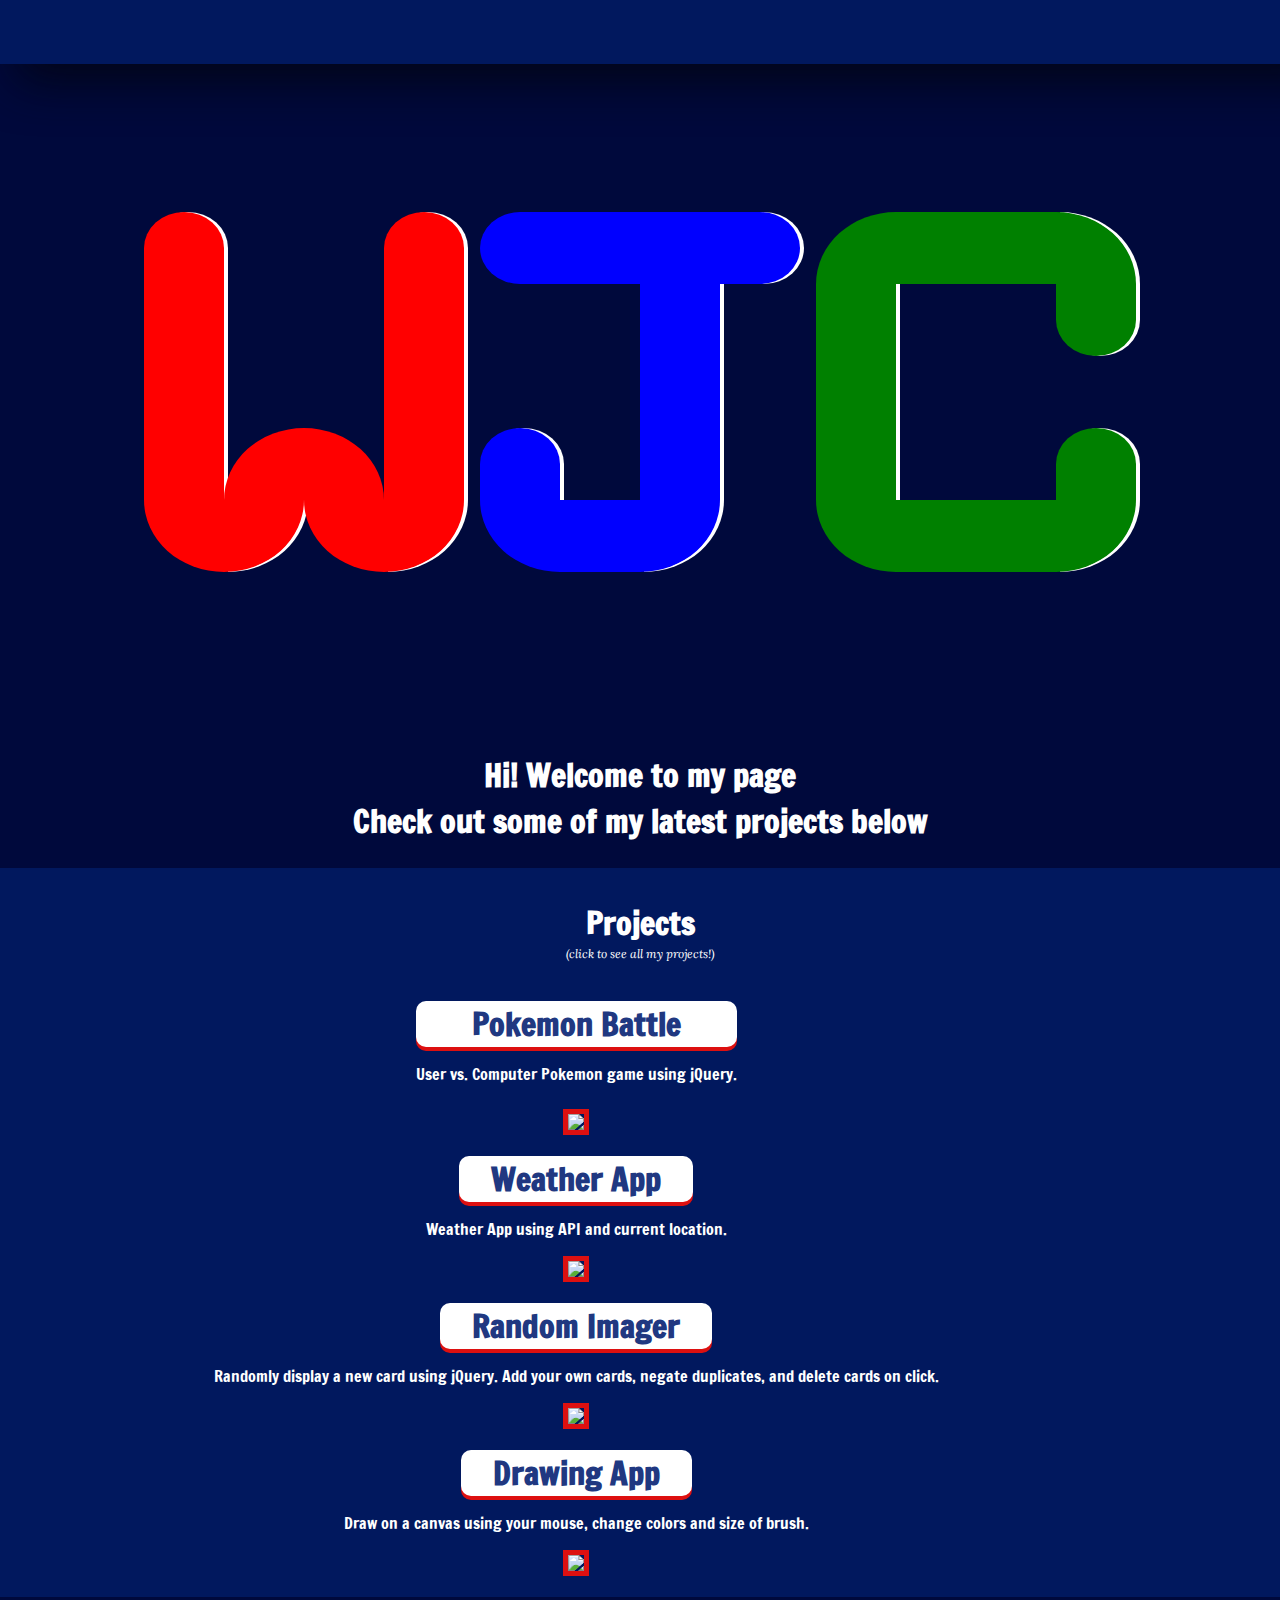
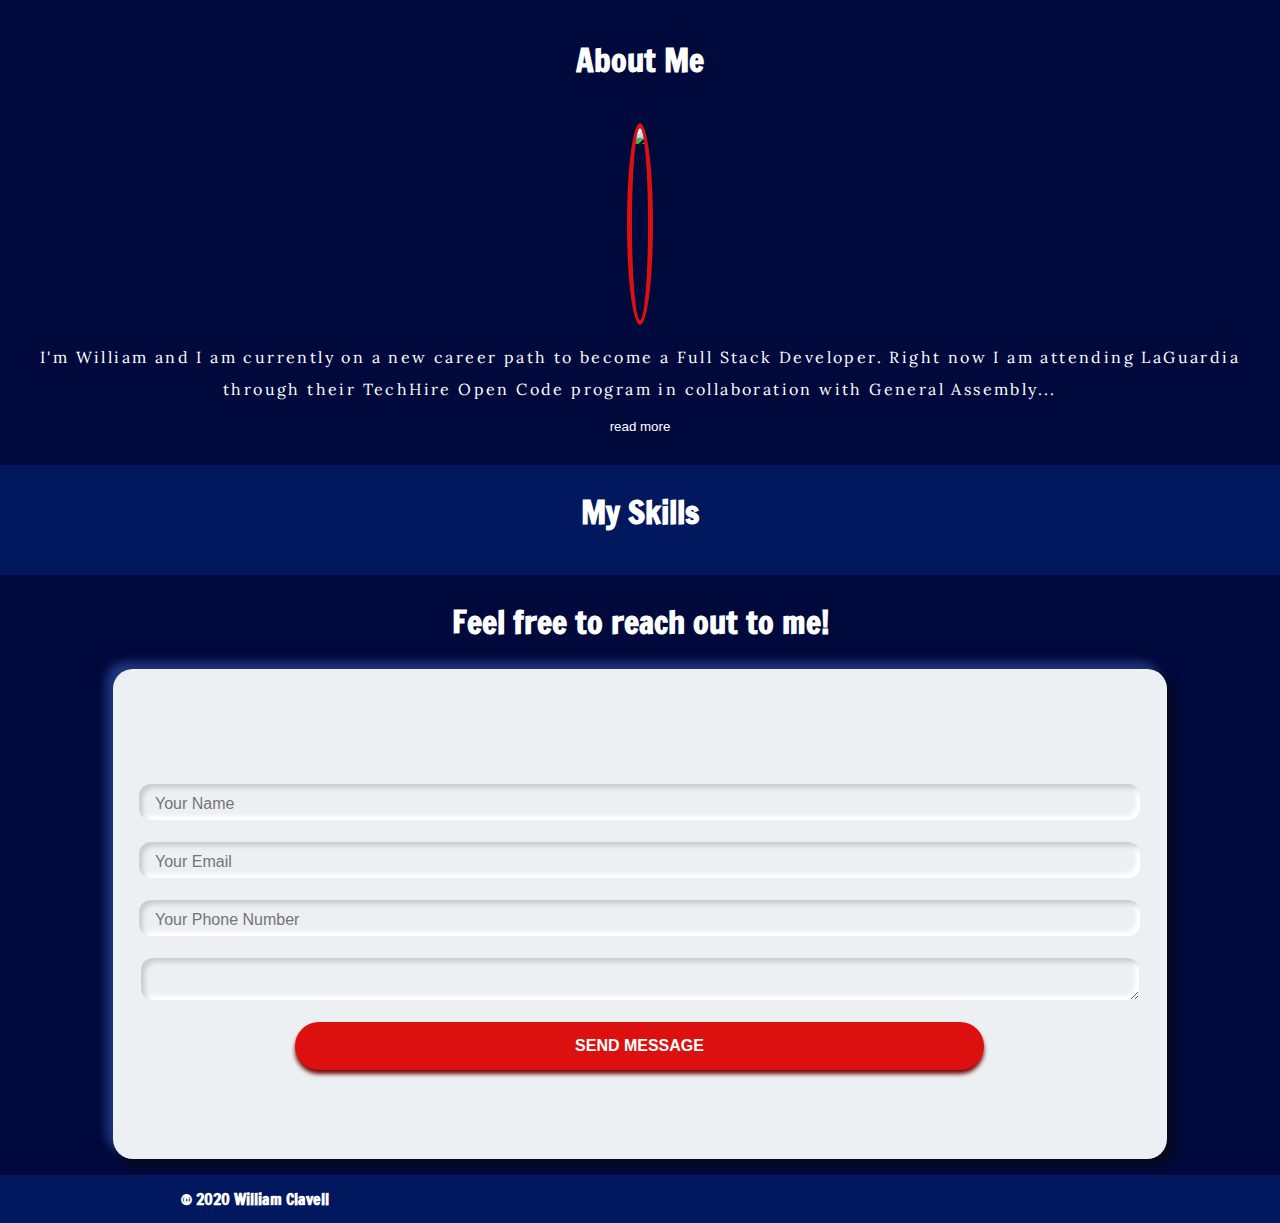
==== portfolio/index.html @ 601addb3 "adjusted about me flex display" ====
<!DOCTYPE html>
<html lang="en">
  <head>
    <meta charset="UTF-8" />
    <meta name="viewport" content="width=device-width, initial-scale=1.0" />
    <title>WJClavell</title>
    <link
      href="https://fonts.googleapis.com/css2?family=Francois+One&display=swap"
      rel="stylesheet"
    />
    <link
      href="https://fonts.googleapis.com/css2?family=Lora&display=swap"
      rel="stylesheet"
    />
    <link rel="stylesheet" type="text/css" href="css/main.css" />
    <link rel="stylesheet" type="text/css" href="css/mono.css" />
    <link rel="stylesheet" href="https://unpkg.com/swiper/swiper-bundle.css" />
    <script
      src="http://code.jquery.com/jquery-3.5.1.js"
      integrity="sha256-QWo7LDvxbWT2tbbQ97B53yJnYU3WhH/C8ycbRAkjPDc="
      crossorigin="anonymous"
      defer
    ></script>
    <script src="https://unpkg.com/swiper/swiper-bundle.js" defer></script>
    <script
      src="https://kit.fontawesome.com/928949dbd8.js"
      crossorigin="anonymous"
      defer
    ></script>

    <script src="app.js" defer></script>
  </head>
  <body>
    <div class="nav">
      <input type="checkbox" id="close" />
      <label for="close">
        <span class="fas fa-bars"></span>
      </label>
      <i class="fas fa-sun"></i>

      <nav class="burger">
        <a href="index.html" class="logo">WC</a>
        <label class="fas fa-times" for="close"></label>
        <ul>
          <li>
            <i class="fas fa-project-diagram"></i
            ><a href="#projects">Projects</a>
          </li>
          <li><i class="fas fa-user"></i><a href="#about-me">About Me</a></li>
          <li><i class="fas fa-th"></i><a href="#my-skills">My Skills</a></li>
          <li>
            <i class="fas fa-comment-dots"></i
            ><a href="#contact-page">Contact Me</a>
          </li>
        </ul>
      </nav>
      <!-- MOON ICON
        <i class="fas fa-moon"></i>
      -->
    </div>
    <header id="WJC">
      <section class="w">
        <div class="hidden h1"></div>
        <div class="hidden h2"></div>
        <div class="w1 img"></div>
        <div class="w2 img"></div>
        <div class="w4 img"></div>
        <div class="w5 img"></div>
        <div class="w6 img"></div>
        <div class="w7 img"></div>
        <div class="w8 img"></div>
        <div class="w9 img"></div>
        <div class="w10 img"></div>
        <div class="w11 img"></div>
      </section>
      <section class="j">
        <div class="hidden h3"></div>
        <div class="hidden h4"></div>
        <div class="hidden h5"></div>
        <div class="j1 img"></div>
        <div class="j2 img"></div>
        <div class="j3 img"></div>
        <div class="j4 img"></div>
        <div class="j5 img"></div>
        <div class="j6 img"></div>
        <div class="j7 img"></div>
        <div class="j8 img"></div>
        <div class="j9 img"></div>
      </section>
      <section class="c">
        <div class="hidden h6"></div>
        <div class="hidden h7"></div>
        <div class="c1 img"></div>
        <div class="c2 img"></div>
        <div class="c3 img"></div>
        <div class="c4 img"></div>
        <div class="c5 img"></div>
        <div class="c6 img"></div>
        <div class="c7 img"></div>
        <div class="c8 img"></div>
        <div class="c9 img"></div>
      </section>
    </header>
    <section class="welcome">
      <h1>
        Hi! Welcome to my page<br />Check out some of my latest projects below
      </h1>
    </section>
    <section class="projects" id="projects">
      <a href="projects.html"><h1>Projects</h1></a>
      <p>(click to see all my projects!)</p>
      <div class="swiper-container">
        <div class="swiper-wrapper">
          <div class="swiper-slide">
            <div class="proj-head">
              <a href="https://wjclavell.com/Pokemon-Battle/"
                ><h1>Pokemon Battle</h1></a
              >
              <p>
                User vs. Computer Pokemon game using jQuery.
              </p>
            </div>
            <a href="https://wjclavell.com/Pokemon-Battle/">
              <img
                class="project-shown"
                src="https://res.cloudinary.com/wjclavell/image/upload/v1594657019/projects-screenshots/pokemon-battle_clfpy1.png"
            /></a>
          </div>
          <div class="swiper-slide">
            <a href="http://wjclavell.com/Weather-App/"><h1>Weather App</h1></a>
            <p>
              Weather App using API and current location.
            </p>
            <a href="http://wjclavell.com/Weather-App/">
              <img
                class="project-shown"
                src="https://res.cloudinary.com/wjclavell/image/upload/v1594656531/projects-screenshots/WeathApp_screen_vny2ie.png"
            /></a>
          </div>
          <div class="swiper-slide">
            <a href="https://codepen.io/wjclavell/full/eYJjPKx"
              ><h1>Random Imager</h1></a
            >
            <p>
              Randomly display a new card using jQuery. Add your own cards,
              negate duplicates, and delete cards on click.
            </p>
            <a href="https://codepen.io/wjclavell/full/eYJjPKx">
              <img
                class="project-shown"
                src="https://res.cloudinary.com/wjclavell/image/upload/v1594665484/projects-screenshots/random-imager-screen_y5fjz6.png"
            /></a>
          </div>
          <div class="swiper-slide">
            <a href="https://codepen.io/wjclavell/full/wvMxYee"
              ><h1>Drawing App</h1></a
            >
            <p>
              Draw on a canvas using your mouse, change colors and size of
              brush.
            </p>
            <a href="https://codepen.io/wjclavell/full/wvMxYee">
              <img
                class="project-shown"
                src="https://res.cloudinary.com/wjclavell/image/upload/v1594664260/projects-screenshots/paint-screen_nla6oo.png"
            /></a>
          </div>
        </div>

        <div class="swiper-pagination"></div>
        <div class="swiper-button-prev"></div>
        <div class="swiper-button-next"></div>
      </div>
    </section>
    <section class="about-me" id="about-me">
      <h1>About Me</h1>
      <div class="about-flex">
        <img src="https://i.imgur.com/yziT7Tv.png" />
        <p id="about-p">
          I'm William and I am currently on a new career path to become a Full
          Stack Developer. Right now I am attending LaGuardia through their
          TechHire Open Code program in collaboration with General
          Assembly.<span id="dots">..</span>
          <span id="more"
            >I have a background in Real Estate & Finance, with a BBA in Finance
            from Baruch College. I am an avid sports enthusiast and love art,
            having my minor in Graphic Design as well as an extensive knowledge
            of Adobe CC. I plan on using my analytical skills and creativity to
            help me develop strategic and immersive experiences in Web
            Development. This page will be a constant work-in-progess as I
            continue to grow, learn and create new projects.</span
          >
        </p>
        <button onclick="readMore()" id="read-more">
          read more <i class="fas fa-chevron-down"></i>
        </button>
      </div>
    </section>
    <section class="my-skills" id="my-skills">
      <h1>My Skills</h1>
      <div class="skill-container"></div>
    </section>
    <section id="contact-page">
      <h1>Feel free to reach out to me!</h1>
      <div class="contact-form">
        <form
          action="mailto:wjclavell28@gmail.com"
          id="contact-form"
          method="post"
          enctype="text/plain"
        >
          <input
            name="name"
            type="text"
            class="form-control"
            placeholder="Your Name"
          />
          <br />
          <input
            name="email"
            type="email"
            class="form-control"
            placeholder="Your Email"
          />
          <br />
          <input
            name="phone"
            type="tel"
            class="form-control"
            placeholder="Your Phone Number"
          />
          <br />

          <textarea
            name="message"
            class="form-control"
            placeholder="Message"
            row="4"
          >
          </textarea>
          <br />

          <input
            type="submit"
            class="form-control submit"
            value="SEND MESSAGE"
          />
        </form>
      </div>
    </section>
    <footer class="footer">
      <h1>© 2020 William Clavell</h1>
      <a href="#WJC"><i class="fas fa-caret-up"></i></a>
      <div class="icons">
        <a href="https://linkedin.com/in/williamclavell" target="_blank"
          ><i class="fab fa-linkedin"></i
        ></a>
        <a href="https://github.com/wjclavell" target="_blank"
          ><i class="fab fa-github-square"></i
        ></a>
        <a href="https://wjclavellblog.wordpress.com" target="_blank"
          ><i class="fab fa-wordpress"></i
        ></a>
      </div>
    </footer>
  </body>
</html>
---- portfolio/css/main.css ----
body {
  margin: 0;
  padding: 0;
  font-family: "Francois One", sans-serif;
  display: grid;
  grid-template-areas:
    "nav nav nav nav nav"
    "head head head head head"
    "wel wel wel wel wel"
    "proj proj proj proj proj"
    "am am am am am"
    "skl skl skl skl skl"
    "con con con con con"
    "foot foot foot foot foot";
}
/* NAVIGATION */
.nav {
  position: fixed;
  top: 0;
  left: 0;
  grid-area: nav;
  background-color: #01185e;
  width: 100%;
  height: 3em;
  display: inline-flex;
  justify-content: space-between;
  box-shadow: 2em 0 3em 1em #020516;
  z-index: 2;
}
/* Hamburger menu code inspired by @webdesigntips on Instagram */
.burger {
  position: fixed;
  width: 100vw;
  height: 80vh;
  left: -110%;
  overflow: hidden;
  background-color: #01185e;
  box-shadow: -2em 0 3em 2em #020516;
  transition: 0.4s;
}
.fa-bars {
  cursor: pointer;
  color: #dd1010;
  margin: 0 1em;
  transform: scale(1.5);
  transition: 0.4s;
}
.fa-bars:hover {
  color: white;
}
.logo {
  position: absolute;
  left: 2em;
  top: 1em;
  color: white;
  text-decoration: none;
  cursor: pointer;
  font-size: 2em;
  font-weight: bold;
}
.burger label {
  position: absolute;
  right: 3em;
  top: 2em;
  padding: 5px 8px;
  color: white;
  transform: scale(2);
  cursor: pointer;
  transition: 0.4s;
}
.burger label:hover {
  color: #dd1010;
}
.burger ul {
  position: absolute;
  top: 100px;
}
.burger ul li {
  list-style: none;
  padding: 25px 40px;
  color: white;
  width: 320px;
  margin-left: -50px;
  opacity: 0;
  cursor: pointer;
  transition: 0.2s ease-in;
}
.burger ul li:hover {
  font-size: 1.2em;
}
.burger ul li i {
  color: #dd1010;
  transform: scale(1.5);
}
.burger ul li a {
  color: white;
  text-decoration: none;
  position: absolute;
  font-size: 1.5em;
  font-weight: 500;
  transform: translateY(-5px);
  left: 6em;
}
label span {
  position: absolute;
  width: 40px;
  height: 40px;
  top: 1em;
  left: 1em;
  padding: 9px;
}
input {
  display: none;
}
input:checked ~ label span {
  opacity: 0;
  pointer-events: none;
}
input:checked ~ nav {
  left: 0;
}
input:checked ~ nav ul li {
  margin-left: 0;
  opacity: 1;
}
input:checked ~ nav ul li:nth-child(1) {
  transition-delay: 0.2s;
}
input:checked ~ nav ul li:nth-child(2) {
  transition-delay: 0.4s;
}
input:checked ~ nav ul li:nth-child(3) {
  transition-delay: 0.6s;
}
input:checked ~ nav ul li:nth-child(4) {
  transition-delay: 0.8s;
}
.fa-sun {
  color: white;
  position: absolute;
  top: 1em;
  right: 1em;
  margin: 0 1em;
  transform: scale(1.5);
  transition: 0.4s;
}
.fa-sun:hover {
  color: #dd1010;
}

/* Header */
header {
  margin-top: 2em;
  height: 40vh;
  grid-area: head;
  background: #00093c;
}

/* welcome message */
.welcome {
  grid-area: wel;
  display: flex;
  justify-content: center;
  align-items: center;
  background-color: #00093c;
}
h1 {
  color: white;
  text-align: center;
  margin: 0.75em;
}

/* Projects */
.projects {
  grid-area: proj;
  background-color: #01185e;
  padding-bottom: 1em;
}
.proj-head {
  margin: 0.5em;
}
.projects h1 {
  margin: 0;
  margin-top: 1em;
  cursor: pointer;
}
.projects > a {
  margin: 0;
  padding: 0;
  text-decoration: none;
  cursor: pointer;
}
.projects > a:hover {
  text-decoration: underline;
  text-decoration-color: #dd1010;
}
.projects > p {
  font-family: lora;
  font-size: 0.5em;
  text-align: center;
  color: white;
  font-style: italic;
  margin: 0;
  margin-bottom: 1em;
}
.swiper-container {
  width: 90vw;
  height: 65%;
}
.swiper-slide {
  display: flex;
  flex-direction: column;
  justify-content: center;
  align-items: center;
}
.swiper-slide h1 {
  color: #203881;
  margin: 0;
  margin-top: 0.5em;
  padding: 0 2rem;
  background-color: white;
  border-radius: 10px;
  box-shadow: 0 4px #dd1010;
}
.swiper-slide h1:hover {
  background-color: #dd1010;
  color: white;
  box-shadow: none;
}
.swiper-slide a {
  text-decoration: none;
}
.swiper-slide p {
  color: white;
  text-align: center;
}
.project-shown {
  cursor: pointer;
  max-width: 80vw;
  border: 5px solid #dd1010;
}
.project-shown:hover {
  filter: brightness(0.5);
}
.swiper-button-prev,
.swiper-button-next {
  transform: scale(1.2);
}

/* About Me */
.about-me {
  grid-area: am;
  background-color: #00093c;
  padding: 1em;
}
.about-flex {
  display: flex;
  align-items: center;
  flex-direction: column;
}
.about-me img {
  height: 12em;
  margin: 1em 0;
  border: 5px solid #dd1010;
  border-radius: 100%;
}
#about-p {
  font-family: lora;
  margin: 0 1em;
  text-align: center;
  line-height: 2em;
  letter-spacing: 0.15em;
  color: white;
  text-overflow: ellipsis;
}
#more {
  display: none;
  transition: 0.3s ease;
}
#read-more {
  color: white;
  text-align: center;
  background-color: transparent;
  border: none;
  margin: 1em;
}
#read-less {
  color: white;
  text-align: center;
  background-color: transparent;
  border: none;
  margin: 1em;
}

/* My Skills*/
.my-skills {
  grid-area: skl;
  background-color: #01185e;
  padding-bottom: 1em;
}
.skill-container {
  display: flex;
  flex-wrap: wrap;
  justify-content: space-around;
  align-items: center;
}
.skill-container img {
  width: 35%;
  height: 20%;
  margin: 1em;
  background-color: #00093c;
  border: 2px solid #dd1010;
}

/* Contact Form */
#contact-page {
  grid-area: con;
  background-color: #00093c;
}
.contact-form {
  display: flex;
  justify-content: center;
  align-items: center;
  margin: 1em auto;
  width: 80vw;
  height: 50vh;
  padding: 25px 15px 15px 15px;
  border-radius: 20px;
  background: #ecf0f3;
  box-shadow: 7px 7px 10px #040a1b, -7px -7px 10px #203881;
}
#contact-form {
  width: 100%;
  padding: 20px 20px 3px 3px;
  margin-left: 1em;
  display: flex;
  flex-direction: column;
  justify-content: space-between;
  align-items: center;
}
#contact-form [name="name"],
[name="email"],
[name="phone"] {
  border: none;
  outline: none;
  background: none;
  padding: 0.25em 0 0 1em;
  font-size: 1em;
  color: #555555;
  height: 2em;
}
#contact-form textarea {
  border: none;
  outline: none;
  background: none;
  padding: 0.25em 0 0 1em;
  font-size: 1em;
  color: #555555;
  height: 3em;
}
.form-control {
  align-items: center;
  display: inline-flex;
  border-radius: 12px;
  box-shadow: inset 4px 4px 4px #cbced1, inset -4px -4px 4px#ffffff;
  width: 100%;
}
.submit {
  box-shadow: none;
  background: #dd1010;
  color: white;
  font-size: 1em;
  font-weight: bold;
  height: 3em;
  width: 70%;
  border: none;
  border-radius: 50px;
  display: flex;
  justify-content: center;
  box-shadow: 0px 4px 4px #720909;
}
.submit:hover {
  cursor: pointer;
  position: relative;
  top: 4px;
  box-shadow: inset 0px 4px 4px #720909;
}

/* Footer */
footer {
  grid-area: foot;
  background-color: #01185e;
  display: flex;
  justify-content: space-around;
  align-items: center;
  height: 3em;
  margin: 0;
  padding: 0;
}
footer h1 {
  font-size: 0.5em;
}
.icons i {
  transform: scale(1.5);
  color: #dd1010;
  margin: 0 0.5em;
}
.fa-caret-up {
  color: white;
  transform: scale(2.5);
}

/* media queries for tablet and desktop*/
@media only screen and (min-width: 600px) {
  h1 {
    font-size: 2em;
  }
  .nav {
    height: 4em;
  }
  .fa-sun {
    top: 1.5em;
    margin: 0 2em;
    transform: scale(2.5);
  }
  .fa-bars {
    top: 2em;
    margin: 0 2em;
    transform: scale(2.5);
  }
  header {
    height: 50vh;
  }
  .skill-container img {
    width: 20vw;
    border: 5px solid #dd1010;
  }
  .proj-head {
    margin-top: 0.75em;
  }
  .projects > p {
    font-size: 0.75em;
  }
  .icons i {
    transform: scale(2);
    color: #dd1010;
    margin: 0 1em;
  }
  footer h1 {
    font-size: 1em;
  }
  .fa-caret-up {
    transform: scale(3.5);
  }
}

@media only screen and (min-width: 1000px) {
  header {
    height: 80vh;
    padding: 0;
  }
  .welcome h1 {
    margin-top: 0;
  }
  .project-shown {
    height: 60vh;
  }
}
---- portfolio/css/mono.css ----
header {
  display: flex;
  justify-content: center;
  align-items: center;
  flex-wrap: wrap;
}
/* "W" William */
.w {
  grid-area: w;
  display: grid;
  grid-template-areas:
    "w6 h1 h2 w7"
    "w1 h1 h2 w5"
    "w1 h1 h2 w5"
    "w1 w11 w10 w5"
    "w8 w2 w4 w9";
  height: 50%;
  width: 25%;
  margin: 0.5em;
  position: relative;
  animation: reverse-side-swoop 4s ease-in-out;
}
.w1 {
  grid-area: w1;
  background-color: red;
  box-shadow: 0.25em 0 white;
}
.w2 {
  grid-area: w2;
  background-color: red;
  border-radius: 0 0 100% 0;
  box-shadow: 0.25em 0 white;
}
.w4 {
  grid-area: w4;
  background-color: red;
  border-radius: 0 0 0 100%;
}
.w5 {
  grid-area: w5;
  background-color: red;
  box-shadow: 0.25em 0 white;
}
.w6 {
  grid-area: w6;
  background-color: red;
  border-radius: 100% 100% 0 0;
  box-shadow: 0.25em 0 white;
}
.w7 {
  grid-area: w7;
  background-color: red;
  border-radius: 100% 100% 0 0;
  box-shadow: 0.25em 0 white;
}
.w8 {
  grid-area: w8;
  background-color: red;
  border-radius: 0 0 0 100%;
}
.w9 {
  grid-area: w9;
  background-color: red;
  border-radius: 0 0 100% 0;
  box-shadow: 0.25em 0 white;
}
.w10 {
  grid-area: w10;
  background-color: red;
  border-radius: 0 100% 0 0;
}
.w11 {
  grid-area: w11;
  background-color: red;
  border-radius: 100% 0 0 0;
}
.h1 {
  grid-area: h1;
}
.h2 {
  grid-area: h2;
}

/* "J" Joel */
.j {
  grid-area: j;
  display: grid;
  grid-template-areas:
    "j7 j1 j9 j8"
    "h3 h5 j2 h4"
    "h3 h5 j2 h4"
    "j3 h5 j2 h4"
    "j4 j6 j5 h4";
  height: 50%;
  width: 25%;
  margin: 0.5em;
  position: relative;
  animation: down-swoop 4s ease-in-out;
}
.j1 {
  grid-area: j1;
  background-color: blue;
}
.j2 {
  grid-area: j2;
  background-color: blue;
  box-shadow: 0.25em 0 white;
}
.j3 {
  grid-area: j3;
  background-color: blue;
  border-radius: 100% 100% 0 0;
  box-shadow: 0.25em 0 white;
}
.j4 {
  grid-area: j4;
  background-color: blue;
  border-radius: 0 0 0 100%;
}
.j5 {
  grid-area: j5;
  background-color: blue;
  border-radius: 0 0 100% 0;
  box-shadow: 0.25em 0 white;
}
.j6 {
  grid-area: j6;
  background-color: blue;
}
.j7 {
  grid-area: j7;
  background-color: blue;
  border-radius: 100% 0 0 100%;
}
.j8 {
  grid-area: j8;
  background-color: blue;
  border-radius: 0 100% 100% 0;
  box-shadow: 0.25em 0 white;
}
.j9 {
  grid-area: j9;
  background-color: blue;
}
.h3 {
  grid-area: h3;
}
.h4 {
  grid-area: h4;
}
.h5 {
  grid-area: h5;
}
/* "C" Clavell 10vh x 75px*/
.c {
  grid-area: c;
  display: grid;
  grid-template-areas:
    "c1 c2 c2 c3"
    "c4 h6 h6 c5"
    "c4 h6 h6 h7"
    "c4 h6 h6 c6"
    "c7 c8 c8 c9";
  height: 50%;
  width: 25%;
  margin: 0.5em;
  position: relative;
  animation: side-swoop 4s ease-in-out;
}
.c1 {
  grid-area: c1;
  background-color: green;
  border-radius: 100% 0 0 0;
}
.c2 {
  grid-area: c2;
  background-color: green;
}
.c3 {
  grid-area: c3;
  background-color: green;
  border-radius: 0 100% 0 0;
  box-shadow: 0.25em 0 white;
}
.c4 {
  grid-area: c4;
  background-color: green;
  border-radius: 0 0 0 0;
  box-shadow: 0.25em 0 white;
}
.c5 {
  grid-area: c5;
  background-color: green;
  border-radius: 0 0 100% 100%;
  box-shadow: 0.25em 0 white;
}
.c6 {
  grid-area: c6;
  background-color: green;
  border-radius: 100% 100% 0 0;
  box-shadow: 0.25em 0 white;
}
.c7 {
  grid-area: c7;
  background-color: green;
  border-radius: 0 0 0 100%;
}
.c8 {
  grid-area: c8;
  background-color: green;
}
.c9 {
  grid-area: c9;
  background-color: green;
  border-radius: 0 0 100% 0;
  box-shadow: 0.25em 0 white;
}
.h6 {
  grid-area: h6;
}
.h7 {
  grid-area: h7;
}
.img {
  background-image: url(https://www.publicdomainpictures.net/pictures/300000/velka/degrade-texture-11.jpg);
  background-size: cover;
  background-attachment: fixed;
}
.hidden {
  background-color: transparent;
}
.w:hover,
.j:hover,
.c:hover {
  transform: rotate(2turn);
  transition: 1s ease all;
}

@keyframes swoop {
  30% {
    top: 110%;
  }
  50% {
    top: -110%;
  }
  70% {
    top: 10%;
  }
  80% {
    top: -10%;
  }
  100% {
    top: 0;
  }
}
@keyframes reverse-swoop {
  30% {
    top: -110%;
  }
  50% {
    top: 110%;
  }
  70% {
    top: -10%;
  }
  80% {
    top: 10%;
  }
  100% {
    top: 0;
  }
}
@keyframes side-swoop {
  30% {
    right: -110%;
  }
  50% {
    right: 110%;
  }
  70% {
    right: -10%;
  }
  80% {
    right: 10%;
  }
  100% {
    right: 0;
  }
}
@keyframes reverse-side-swoop {
  30% {
    right: 110%;
  }
  50% {
    right: -110%;
  }
  70% {
    right: 10%;
  }
  80% {
    right: -10%;
  }
  100% {
    right: 0;
  }
}
@keyframes down-swoop {
  50% {
    top: -110%;
  }
  80% {
    top: 10%;
  }
  100% {
    top: 0%;
  }
}
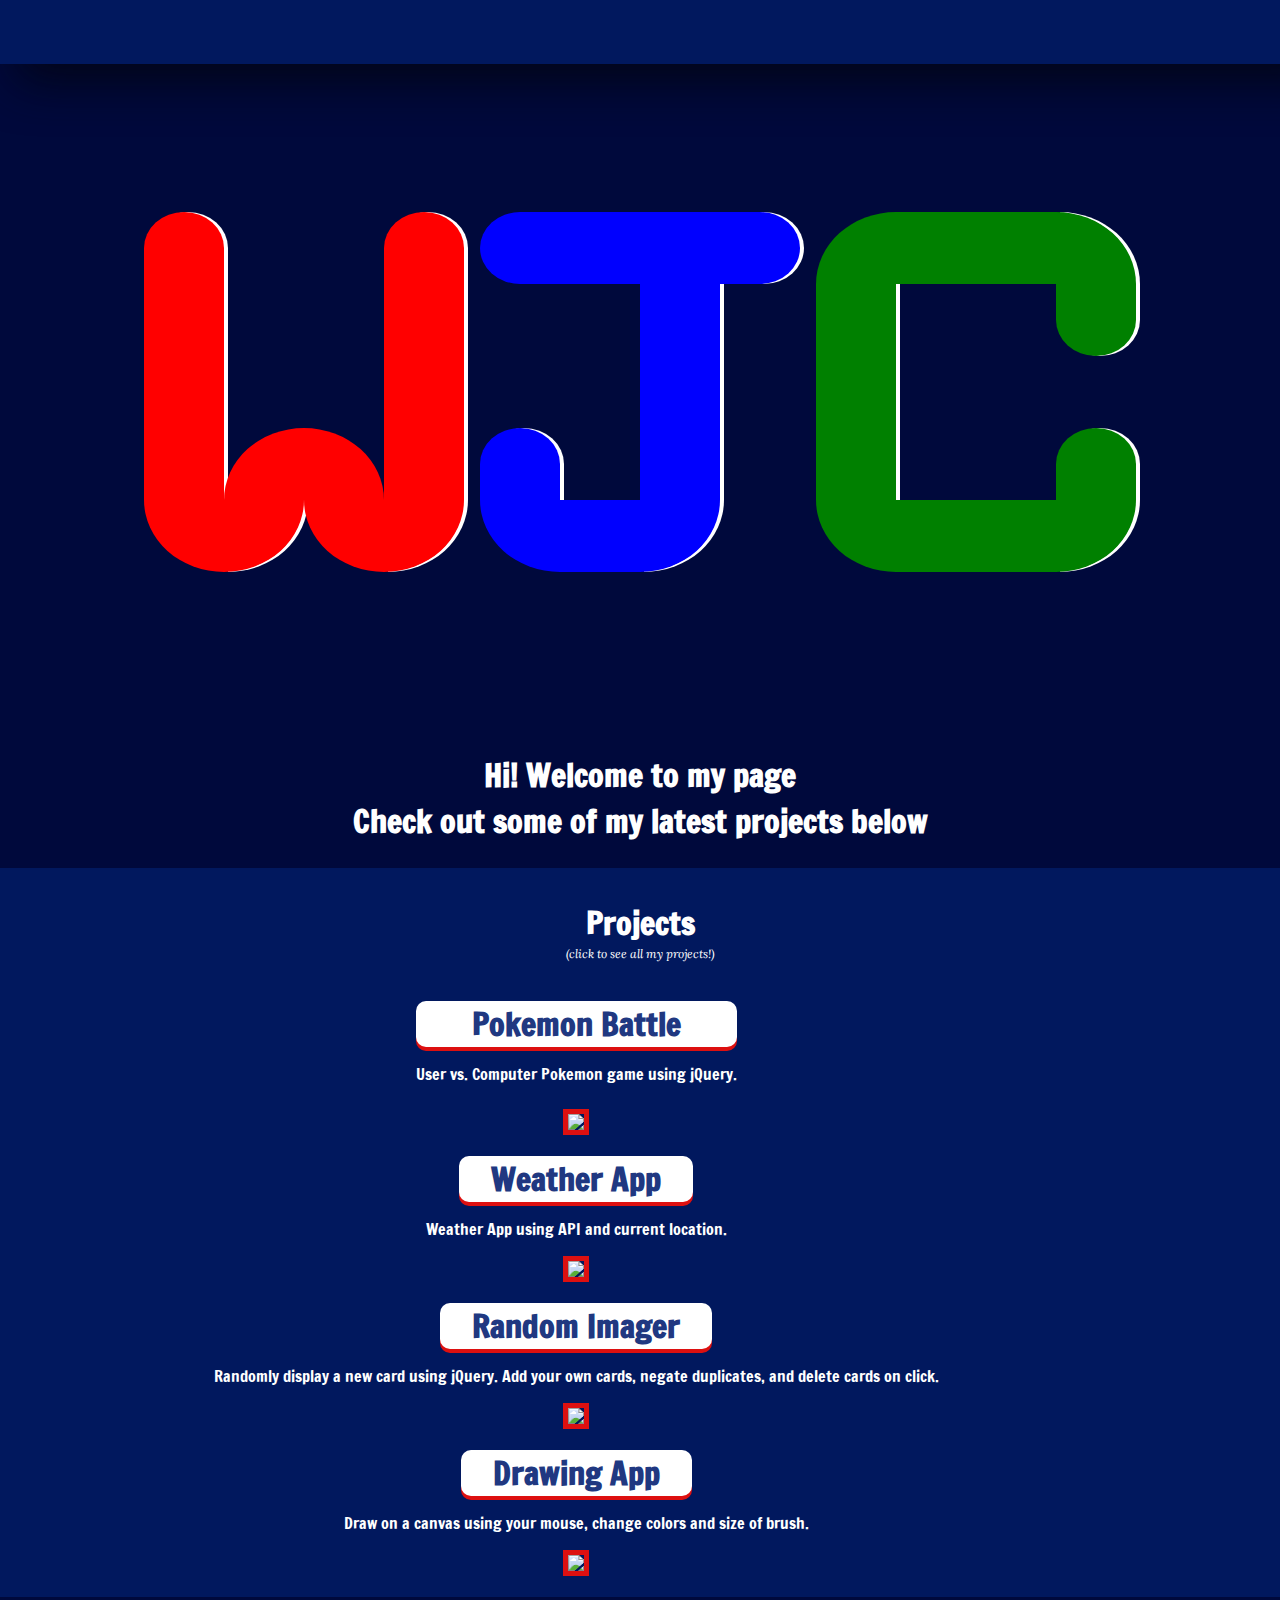
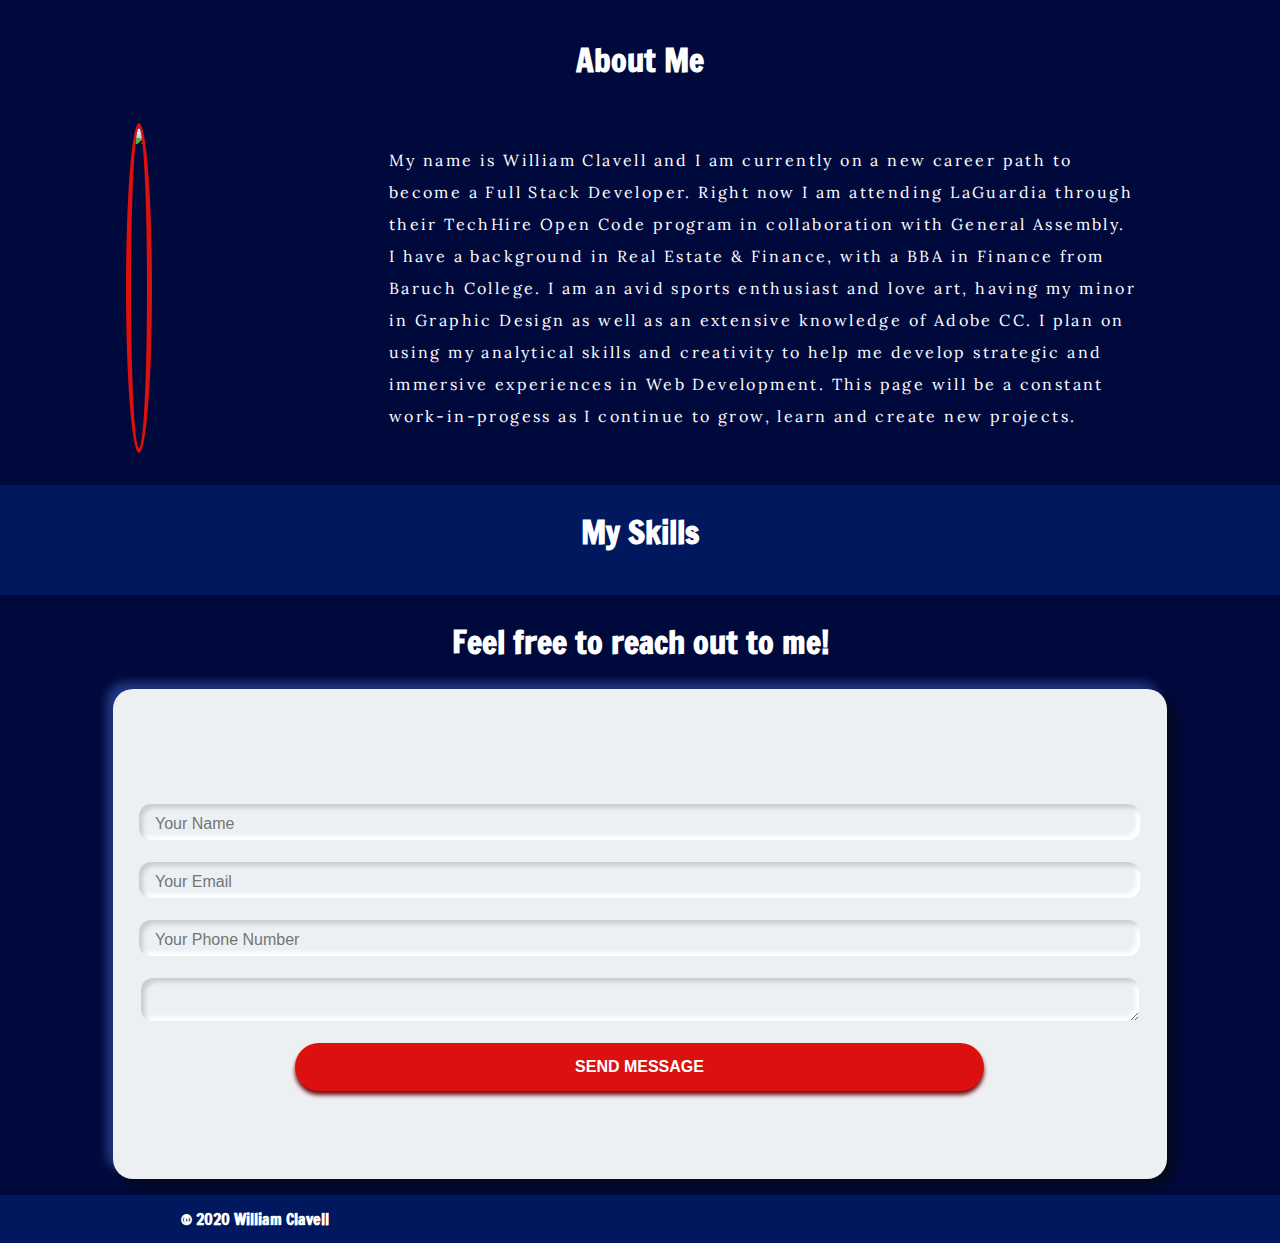
==== commit 3323b8c0: "about me section fully responsive" ====
--- a/portfolio/index.html
+++ b/portfolio/index.html
@@ -177,9 +177,9 @@
       <div class="about-flex">
         <img src="https://i.imgur.com/yziT7Tv.png" />
         <p id="about-p">
-          I'm William and I am currently on a new career path to become a Full
-          Stack Developer. Right now I am attending LaGuardia through their
-          TechHire Open Code program in collaboration with General
+          My name is William Clavell and I am currently on a new career path to
+          become a Full Stack Developer. Right now I am attending LaGuardia
+          through their TechHire Open Code program in collaboration with General
           Assembly.<span id="dots">..</span>
           <span id="more"
             >I have a background in Real Estate & Finance, with a BBA in Finance
--- a/portfolio/css/main.css
+++ b/portfolio/css/main.css
@@ -271,7 +271,6 @@
   line-height: 2em;
   letter-spacing: 0.15em;
   color: white;
-  text-overflow: ellipsis;
 }
 #more {
   display: none;
@@ -465,4 +464,23 @@
   .project-shown {
     height: 60vh;
   }
-}
+  .about-flex {
+    flex-direction: row;
+    justify-content: space-around;
+  }
+  #about-p {
+    width: 60%;
+    text-align: left;
+  }
+  .about-flex img {
+    height: 20em;
+  }
+  #more {
+    display: inline;
+  }
+  #read-more,
+  #read-less,
+  #dots {
+    display: none;
+  }
+}
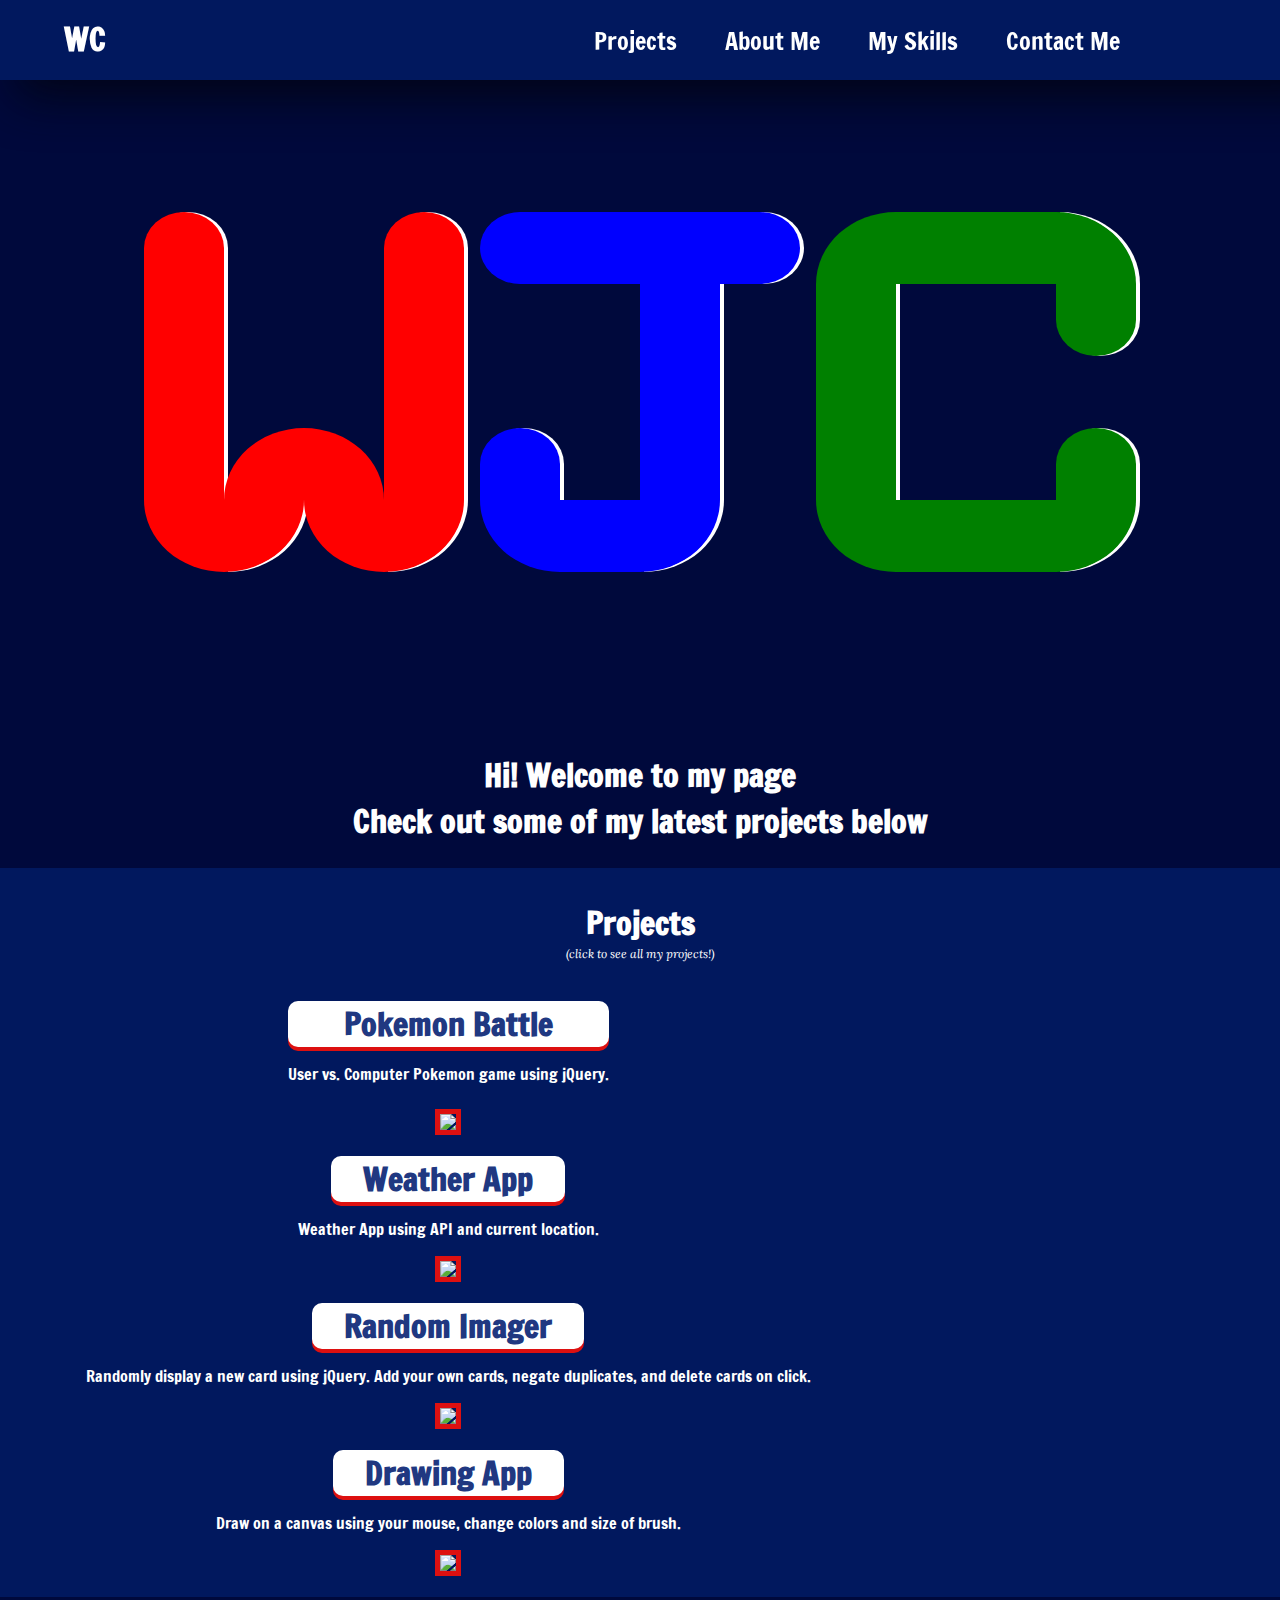
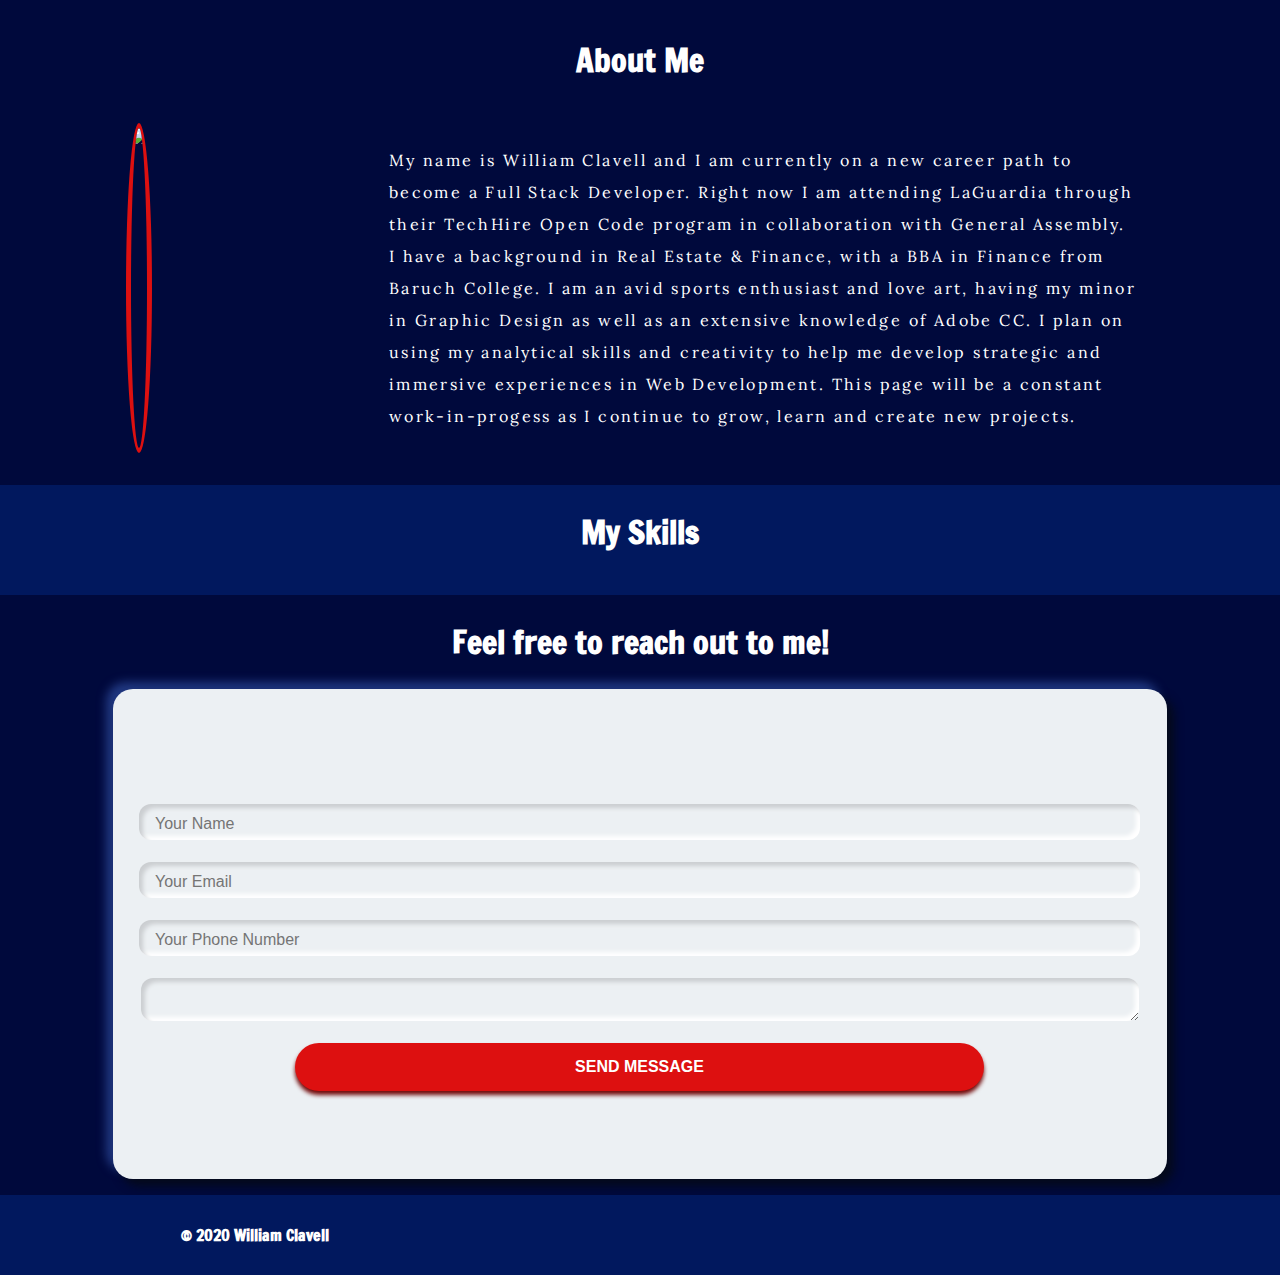
==== commit 96176966: "navbar complete, all projects page stylized, MVP done?" ====
--- a/portfolio/index.html
+++ b/portfolio/index.html
@@ -30,6 +30,7 @@
 
     <script src="app.js" defer></script>
   </head>
+
   <body>
     <div class="nav">
       <input type="checkbox" id="close" />
@@ -58,6 +59,25 @@
         <i class="fas fa-moon"></i>
       -->
     </div>
+    <div class="navbar">
+      <a href="index.html" class="logo desklogo">WC</a>
+      <div>
+        <ul class="navbar-list">
+          <li>
+            <i class="fas fa-project-diagram"></i
+            ><a href="#projects">Projects</a>
+          </li>
+          <li><i class="fas fa-user"></i><a href="#about-me">About Me</a></li>
+          <li><i class="fas fa-th"></i><a href="#my-skills">My Skills</a></li>
+          <li>
+            <i class="fas fa-comment-dots"></i
+            ><a href="#contact-page">Contact Me</a>
+          </li>
+        </ul>
+      </div>
+      <i class="fas fa-sun desksun"></i>
+    </div>
+
     <header id="WJC">
       <section class="w">
         <div class="hidden h1"></div>
--- a/portfolio/css/main.css
+++ b/portfolio/css/main.css
@@ -14,6 +14,9 @@
     "foot foot foot foot foot";
 }
 /* NAVIGATION */
+.navbar {
+  display: none;
+}
 .nav {
   position: fixed;
   top: 0;
@@ -399,10 +402,13 @@
 footer h1 {
   font-size: 0.5em;
 }
+.icons {
+  display: flex;
+  justify-content: center;
+}
 .icons i {
   transform: scale(1.5);
   color: #dd1010;
-  margin: 0 0.5em;
 }
 .fa-caret-up {
   color: white;
@@ -414,6 +420,9 @@
   h1 {
     font-size: 2em;
   }
+  .navbar {
+    display: none;
+  }
   .nav {
     height: 4em;
   }
@@ -430,8 +439,12 @@
   header {
     height: 50vh;
   }
+  .skill-container {
+    width: 75%;
+    margin: 0 auto;
+  }
   .skill-container img {
-    width: 20vw;
+    width: 15vw;
     border: 5px solid #dd1010;
   }
   .proj-head {
@@ -443,7 +456,10 @@
   .icons i {
     transform: scale(2);
     color: #dd1010;
-    margin: 0 1em;
+    padding: 0 1em;
+  }
+  footer {
+    height: 4em;
   }
   footer h1 {
     font-size: 1em;
@@ -454,6 +470,50 @@
 }
 
 @media only screen and (min-width: 1000px) {
+  .nav {
+    display: none;
+  }
+  .navbar {
+    position: fixed;
+    top: 0;
+    left: 0;
+    grid-area: nav;
+    background-color: #01185e;
+    width: 100%;
+    height: 5em;
+    display: inline-flex;
+    justify-content: space-between;
+    box-shadow: 2em 0 3em 1em #020516;
+    z-index: 2;
+  }
+  .desksun {
+    margin-top: 0.5em;
+  }
+  .desklogo {
+    top: 0.5em;
+    transition: 0.4s;
+  }
+  .desklogo:hover {
+    color: #dd1010;
+  }
+  .navbar-list {
+    display: inline-flex;
+    position: absolute;
+    top: 0.5em;
+    right: 10em;
+  }
+  .navbar-list li {
+    font-size: 1.5em;
+    list-style: none;
+  }
+  .navbar-list li i {
+    color: #dd1010;
+    margin: 0 1em 1em 1em;
+  }
+  .navbar-list li a {
+    color: white;
+    text-decoration: none;
+  }
   header {
     height: 80vh;
     padding: 0;
@@ -461,8 +521,15 @@
   .welcome h1 {
     margin-top: 0;
   }
+  .swiper-container {
+    width: 70vw;
+  }
   .project-shown {
     height: 60vh;
+  }
+  .swiper-button-prev,
+  .swiper-button-next {
+    transform: scale(2);
   }
   .about-flex {
     flex-direction: row;
@@ -483,4 +550,20 @@
   #dots {
     display: none;
   }
-}
+  .skill-container {
+    width: 75%;
+    margin: 0 auto;
+  }
+  .skill-container img {
+    width: 15%;
+    height: 15%;
+    margin: 1em;
+    border: 5px solid #dd1010;
+  }
+  footer {
+    height: 5em;
+  }
+  .icons i {
+    padding: 0 1em;
+  }
+}
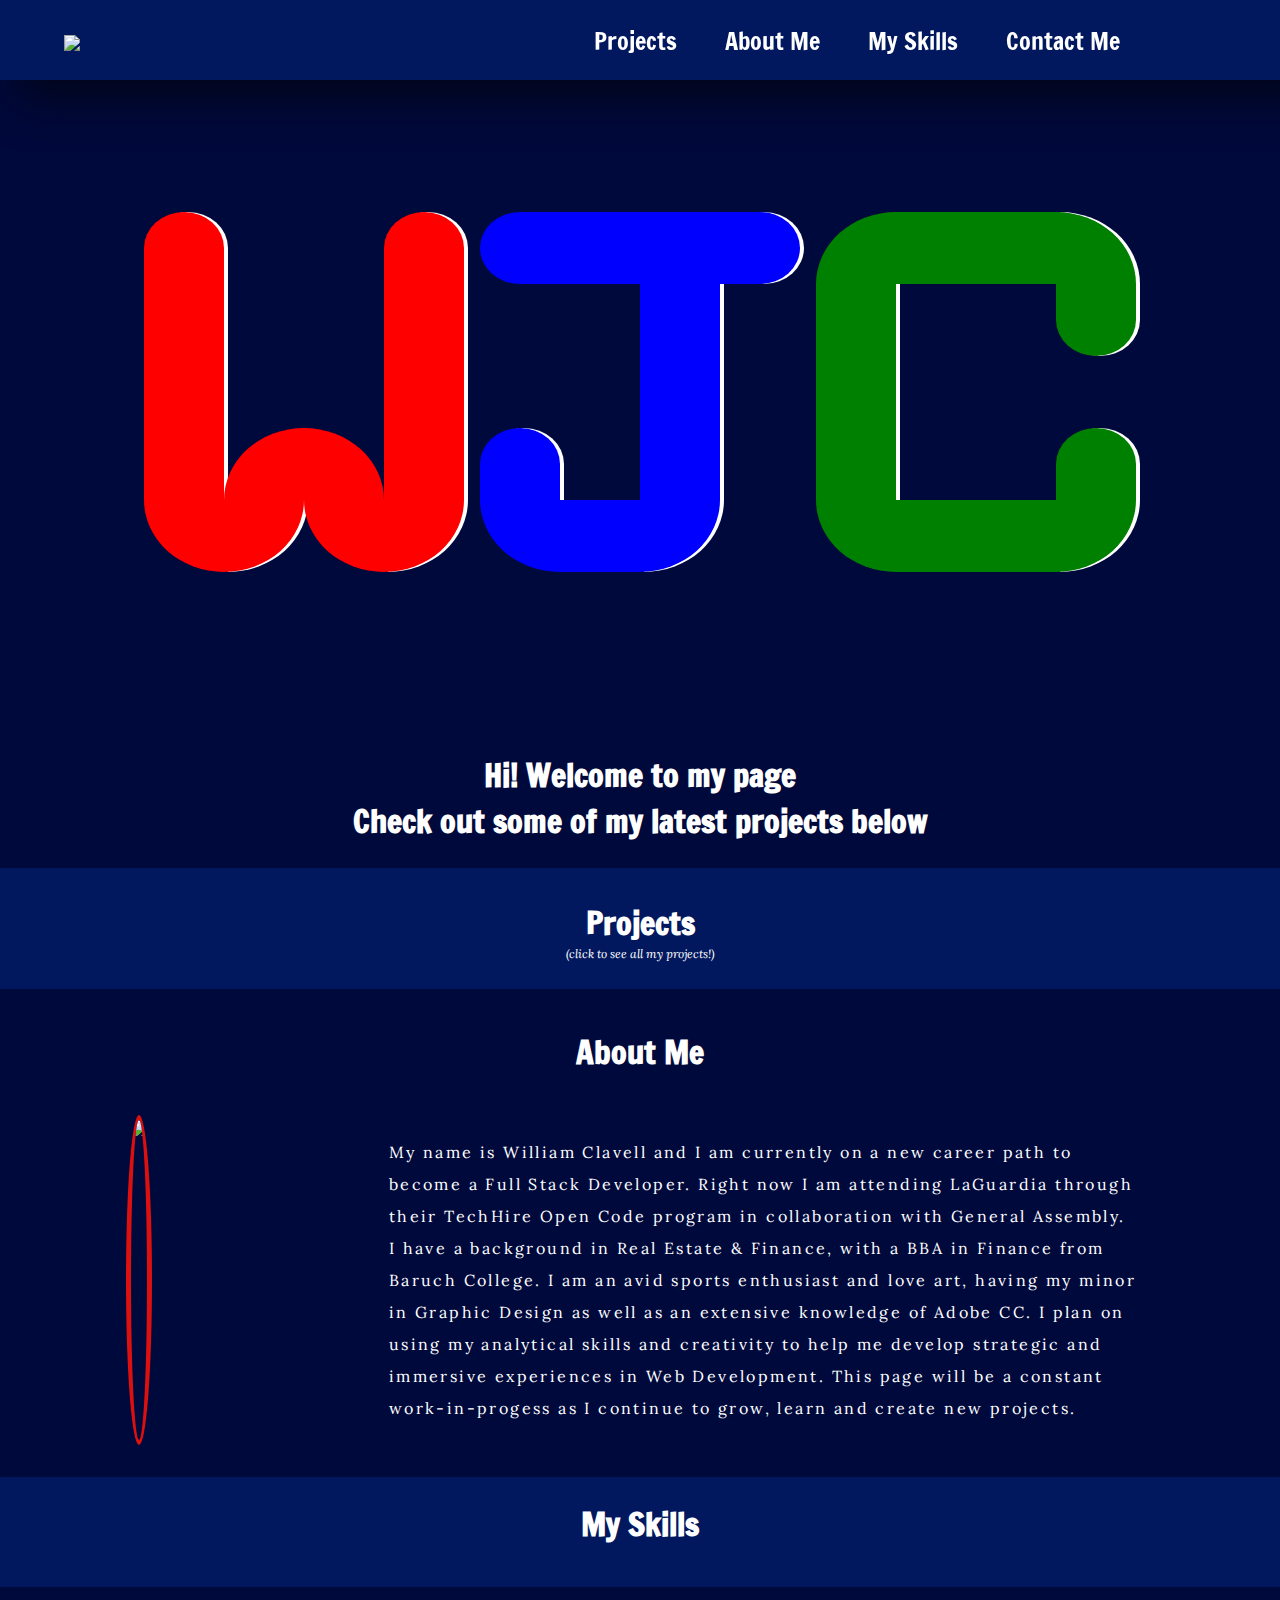
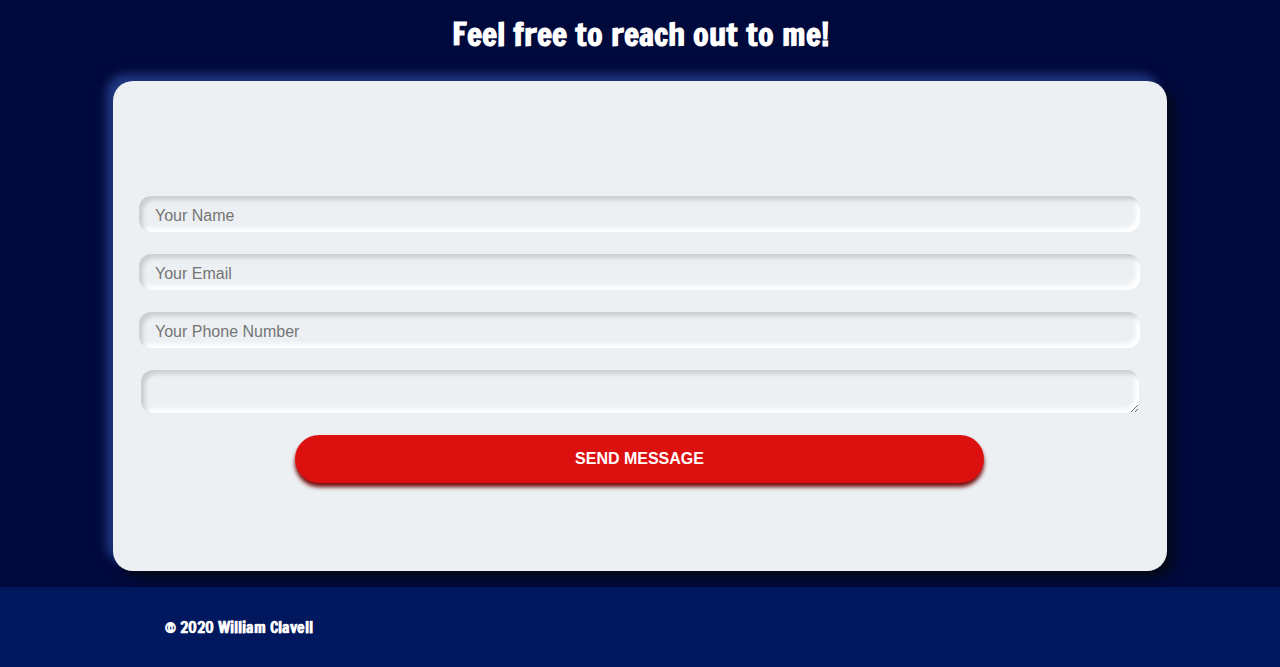
==== commit 91a01c49: "projects slider json integration, hamburger menu onclick functions to close menu" ====
--- a/portfolio/index.html
+++ b/portfolio/index.html
@@ -40,18 +40,27 @@
       <i class="fas fa-sun"></i>
 
       <nav class="burger">
-        <a href="index.html" class="logo">WC</a>
+        <a href="index.html" class="logo"
+          ><img
+            src="https://res.cloudinary.com/wjclavell/image/upload/v1594847322/WC_logo_red.png"
+        /></a>
         <label class="fas fa-times" for="close"></label>
         <ul>
           <li>
             <i class="fas fa-project-diagram"></i
-            ><a href="#projects">Projects</a>
-          </li>
-          <li><i class="fas fa-user"></i><a href="#about-me">About Me</a></li>
-          <li><i class="fas fa-th"></i><a href="#my-skills">My Skills</a></li>
+            ><a href="#projects" id="link1">Projects</a>
+          </li>
+          <li>
+            <i class="fas fa-user"></i
+            ><a href="#about-me" id="link2">About Me</a>
+          </li>
+          <li>
+            <i class="fas fa-th"></i
+            ><a href="#my-skills" id="link3">My Skills</a>
+          </li>
           <li>
             <i class="fas fa-comment-dots"></i
-            ><a href="#contact-page">Contact Me</a>
+            ><a href="#contact-page" id="link4">Contact Me</a>
           </li>
         </ul>
       </nav>
@@ -60,7 +69,10 @@
       -->
     </div>
     <div class="navbar">
-      <a href="index.html" class="logo desklogo">WC</a>
+      <a href="index.html" class="logo desklogo"
+        ><img
+          src="https://res.cloudinary.com/wjclavell/image/upload/v1594847322/WC_logo_red.png"
+      /></a>
       <div>
         <ul class="navbar-list">
           <li>
@@ -122,7 +134,7 @@
       </section>
     </header>
     <section class="welcome">
-      <h1>
+      <h1 id="welcome">
         Hi! Welcome to my page<br />Check out some of my latest projects below
       </h1>
     </section>
@@ -130,62 +142,7 @@
       <a href="projects.html"><h1>Projects</h1></a>
       <p>(click to see all my projects!)</p>
       <div class="swiper-container">
-        <div class="swiper-wrapper">
-          <div class="swiper-slide">
-            <div class="proj-head">
-              <a href="https://wjclavell.com/Pokemon-Battle/"
-                ><h1>Pokemon Battle</h1></a
-              >
-              <p>
-                User vs. Computer Pokemon game using jQuery.
-              </p>
-            </div>
-            <a href="https://wjclavell.com/Pokemon-Battle/">
-              <img
-                class="project-shown"
-                src="https://res.cloudinary.com/wjclavell/image/upload/v1594657019/projects-screenshots/pokemon-battle_clfpy1.png"
-            /></a>
-          </div>
-          <div class="swiper-slide">
-            <a href="http://wjclavell.com/Weather-App/"><h1>Weather App</h1></a>
-            <p>
-              Weather App using API and current location.
-            </p>
-            <a href="http://wjclavell.com/Weather-App/">
-              <img
-                class="project-shown"
-                src="https://res.cloudinary.com/wjclavell/image/upload/v1594656531/projects-screenshots/WeathApp_screen_vny2ie.png"
-            /></a>
-          </div>
-          <div class="swiper-slide">
-            <a href="https://codepen.io/wjclavell/full/eYJjPKx"
-              ><h1>Random Imager</h1></a
-            >
-            <p>
-              Randomly display a new card using jQuery. Add your own cards,
-              negate duplicates, and delete cards on click.
-            </p>
-            <a href="https://codepen.io/wjclavell/full/eYJjPKx">
-              <img
-                class="project-shown"
-                src="https://res.cloudinary.com/wjclavell/image/upload/v1594665484/projects-screenshots/random-imager-screen_y5fjz6.png"
-            /></a>
-          </div>
-          <div class="swiper-slide">
-            <a href="https://codepen.io/wjclavell/full/wvMxYee"
-              ><h1>Drawing App</h1></a
-            >
-            <p>
-              Draw on a canvas using your mouse, change colors and size of
-              brush.
-            </p>
-            <a href="https://codepen.io/wjclavell/full/wvMxYee">
-              <img
-                class="project-shown"
-                src="https://res.cloudinary.com/wjclavell/image/upload/v1594664260/projects-screenshots/paint-screen_nla6oo.png"
-            /></a>
-          </div>
-        </div>
+        <div class="swiper-wrapper"></div>
 
         <div class="swiper-pagination"></div>
         <div class="swiper-button-prev"></div>
--- a/portfolio/css/main.css
+++ b/portfolio/css/main.css
@@ -61,7 +61,10 @@
   font-size: 2em;
   font-weight: bold;
 }
-.burger label {
+.logo img {
+  width: 3em;
+}
+.fa-times {
   position: absolute;
   right: 3em;
   top: 2em;
@@ -71,7 +74,7 @@
   cursor: pointer;
   transition: 0.4s;
 }
-.burger label:hover {
+.fa-times:hover {
   color: #dd1010;
 }
 .burger ul {
@@ -408,6 +411,7 @@
 }
 .icons i {
   transform: scale(1.5);
+  margin: 0 1em;
   color: #dd1010;
 }
 .fa-caret-up {
@@ -493,6 +497,9 @@
     top: 0.5em;
     transition: 0.4s;
   }
+  .desklogo img {
+    width: 3em;
+  }
   .desklogo:hover {
     color: #dd1010;
   }
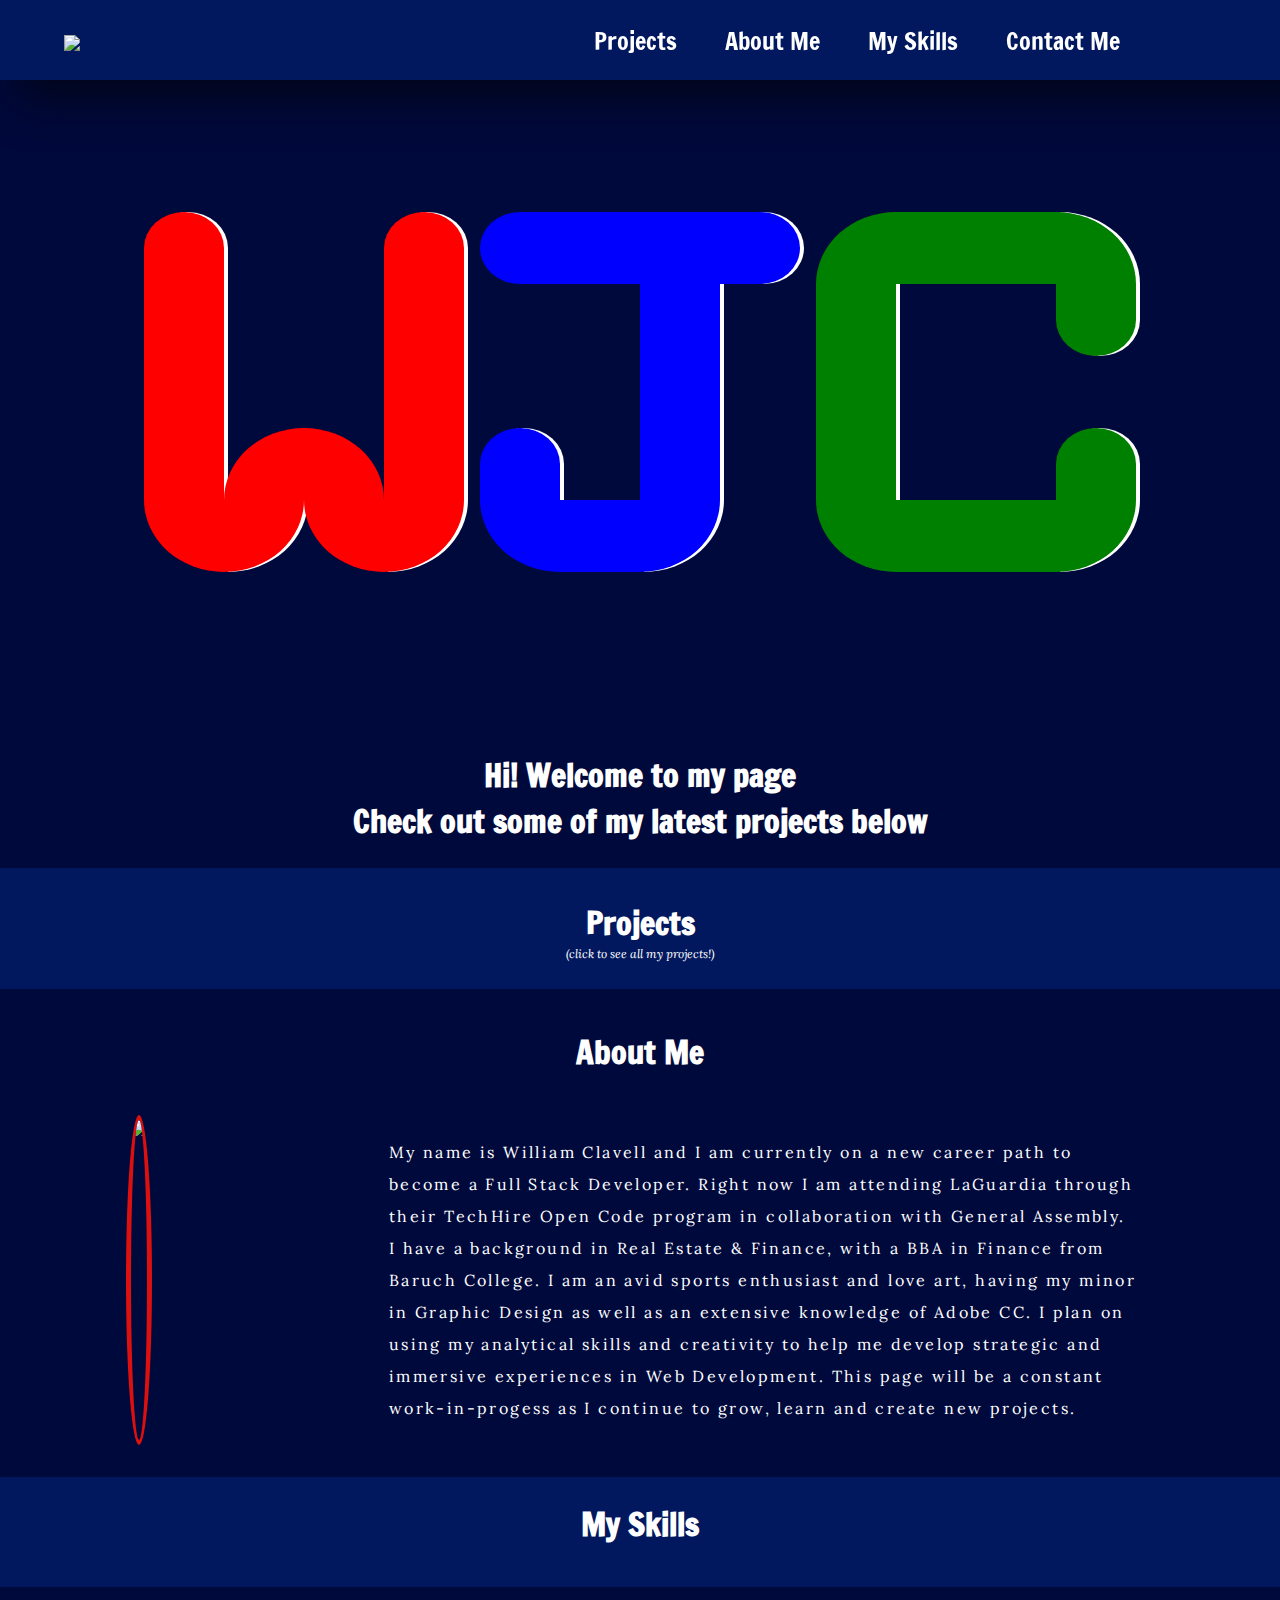
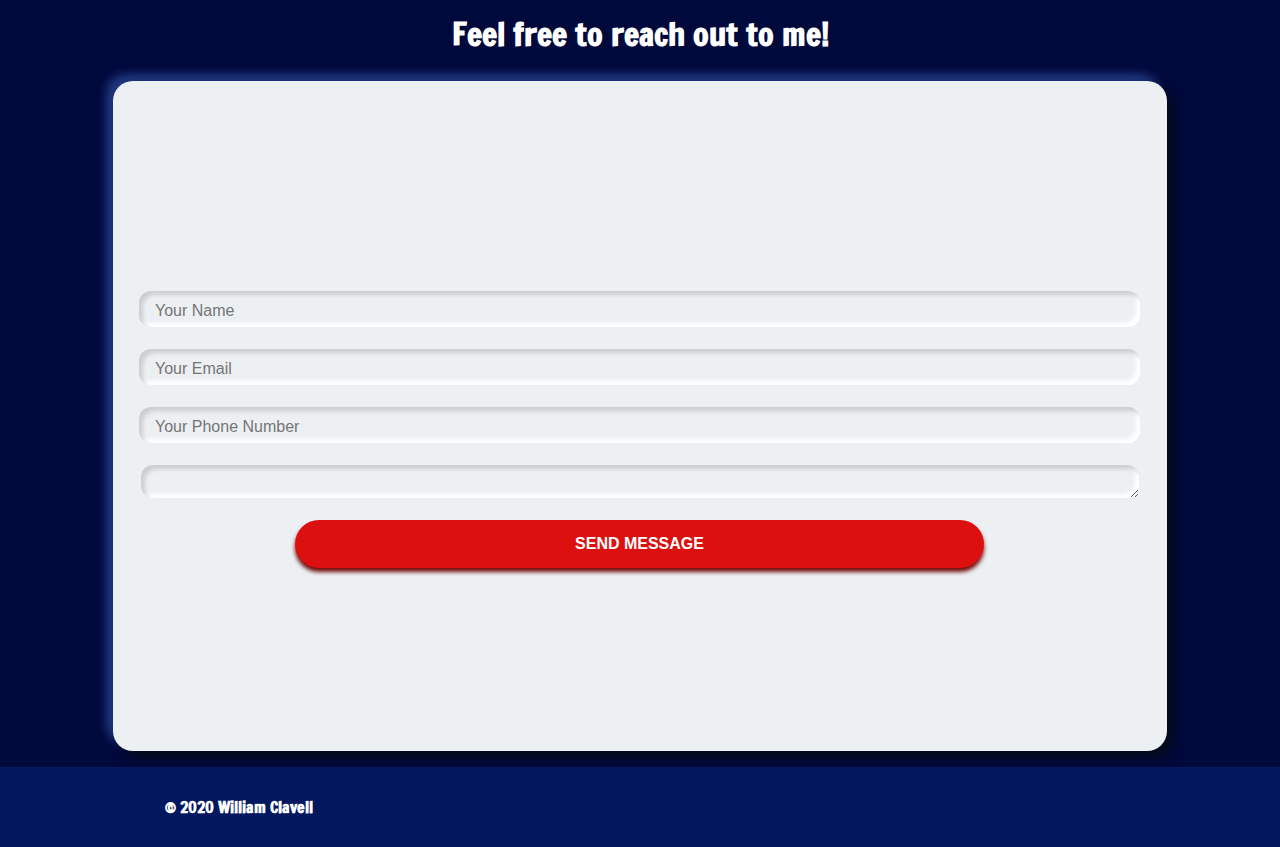
==== commit 079b7103: "form improved and incorporated formspree to make secure" ====
--- a/portfolio/index.html
+++ b/portfolio/index.html
@@ -4,6 +4,11 @@
     <meta charset="UTF-8" />
     <meta name="viewport" content="width=device-width, initial-scale=1.0" />
     <title>WJClavell</title>
+    <link
+      rel="icon"
+      href="https://res.cloudinary.com/wjclavell/image/upload/v1594847186/WC_logo.png"
+      type="image/x-icon"
+    />
     <link
       href="https://fonts.googleapis.com/css2?family=Francois+One&display=swap"
       rel="stylesheet"
@@ -16,7 +21,7 @@
     <link rel="stylesheet" type="text/css" href="css/mono.css" />
     <link rel="stylesheet" href="https://unpkg.com/swiper/swiper-bundle.css" />
     <script
-      src="http://code.jquery.com/jquery-3.5.1.js"
+      src="https://code.jquery.com/jquery-3.5.1.js"
       integrity="sha256-QWo7LDvxbWT2tbbQ97B53yJnYU3WhH/C8ycbRAkjPDc="
       crossorigin="anonymous"
       defer
@@ -181,10 +186,9 @@
       <h1>Feel free to reach out to me!</h1>
       <div class="contact-form">
         <form
-          action="mailto:wjclavell28@gmail.com"
+          action="https://formspree.io/mrgyoodw"
           id="contact-form"
-          method="post"
-          enctype="text/plain"
+          method="POST"
         >
           <input
             name="name"
--- a/portfolio/css/main.css
+++ b/portfolio/css/main.css
@@ -328,7 +328,7 @@
   align-items: center;
   margin: 1em auto;
   width: 80vw;
-  height: 50vh;
+  height: 70vh;
   padding: 25px 15px 15px 15px;
   border-radius: 20px;
   background: #ecf0f3;
@@ -361,7 +361,8 @@
   padding: 0.25em 0 0 1em;
   font-size: 1em;
   color: #555555;
-  height: 3em;
+  max-height: 5em;
+  max-width: 100%;
 }
 .form-control {
   align-items: center;
